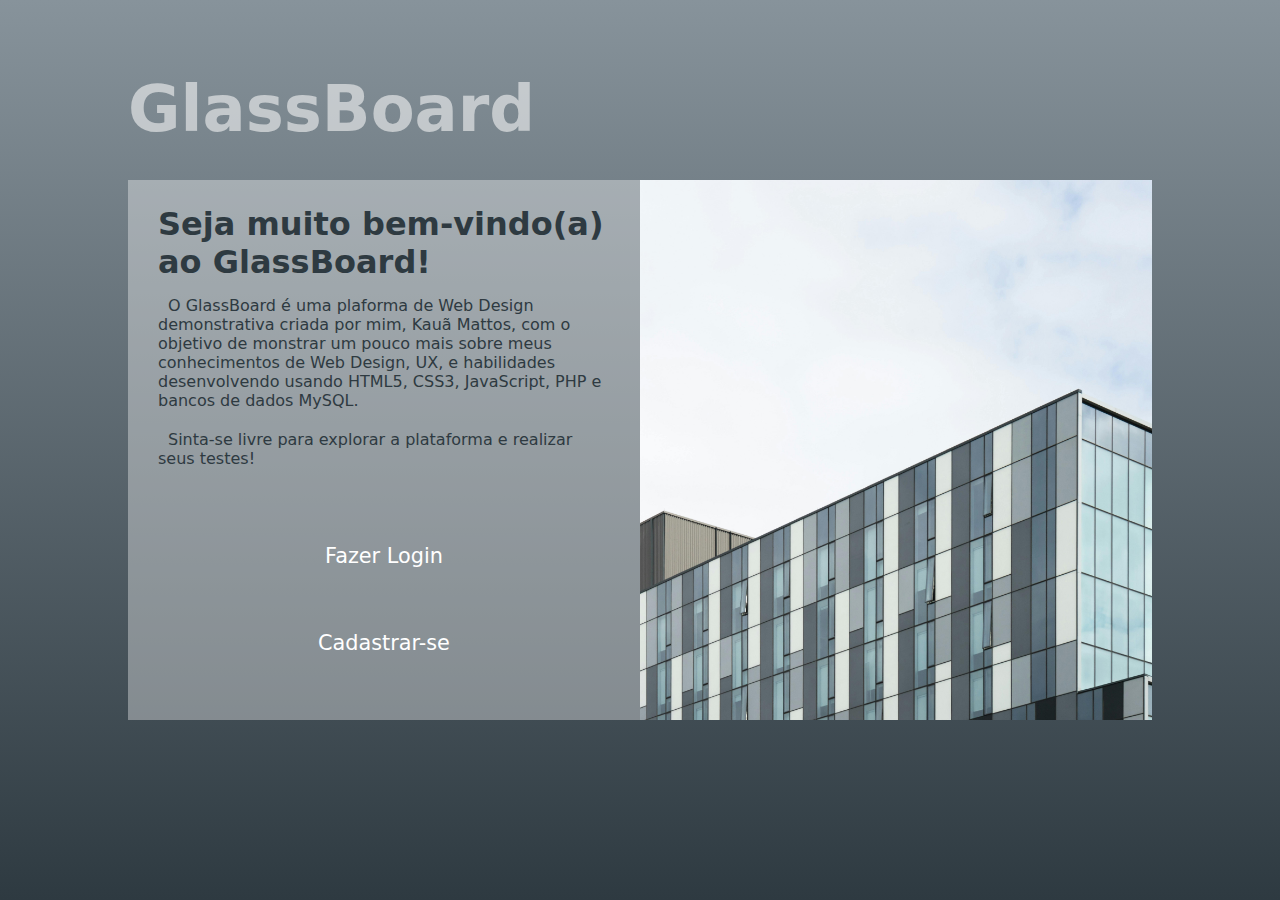
==== Codigos/index.html @ 39b8edcf "mt coisa" ====
<!DOCTYPE html>
<html lang="pt-BR">
<head>
    <meta charset="UTF-8">
    <meta name="viewport" content="width=device-width, initial-scale=1.0">
    <title>Bem vindo(a) ao GlassBoard</title>
    <link href="https://fonts.googleapis.com/css2?family=Material+Symbols+Outlined" rel="stylesheet" />
    <link rel="stylesheet" href="estilos/indexhtml/style.css">
    <link rel="stylesheet" href="estilos/indexhtml/mqstyle.css">
    
</head>
<body>
    <main>
        <h1 id="logo">GlassBoard</h1>
        <section id="principal">
            <div id="imagem">

            </div>
            <div id="menu">
                <h1 id="mensagemini">Seja muito bem-vindo(a) ao GlassBoard!</h1>
                <p>
                    O GlassBoard é uma plaforma de Web Design demonstrativa criada por mim, Kauã Mattos,
                    com o objetivo de monstrar um pouco mais sobre meus conhecimentos de Web Design, UX, e habilidades 
                    desenvolvendo usando HTML5, CSS3, JavaScript, PHP e bancos de dados MySQL. 
                </p>
                <p id="sintase">Sinta-se livre para explorar a plataforma e realizar seus testes!</p>
                <div class="botao-container">
                    <form method="get" action="login.php">
                        <input type="submit" value="Fazer Login" class="lp" id="lplogin">
                    </form>
                    <form method="get" action="cadastro.php">
                        <input type="submit" value="Cadastrar-se" class="lp" id="lpcadastre">
                    </form>
                </div>
            </div>
        </section>
    </main>
    
</body>
</html>
---- Codigos/estilos/indexhtml/style.css ----
@charset "UTF-8";

:root {
    --preto: #000000;
    --branco: #ffffff;
    --cinzaclaro1: #87939b;
    --cinzaescuro1: #2e3a41;
    --cinzatransparente1: rgba(255, 255, 255,F 0.356);
    --marrom1: rgb(92, 64, 64);
    --transparente1: #4caf4f00;
    --cinzalogo: rgba(248, 248, 248, 0.582);
}
  

* {
    font-family: system-ui, -apple-system, BlinkMacSystemFont, 'Segoe UI', Roboto, Oxygen, Ubuntu, Cantarell, 'Open Sans', 'Helvetica Neue', sans-serif;
    padding: 0px;
    margin: 0px;
    box-sizing: border-box;

}

body, html {
    height: 100vh;
    width: 100vw;
    background-image: linear-gradient(to top, var(--cinzaescuro1), var(--cinzaclaro1));
}

h1#logo {
    display: block;
    text-align: center;
    font-size: 3em;
    color: var(--cinzalogo);
    position: absolute;
    top: 3%;
    left: 10%;
}

section#principal {
    position: absolute;
    top: 50%;
    left: 50%;
    overflow: auto;
    background-color: var(--cinzatransparente1);
    width: 80vw;
    height: 78vh;
    overflow: hidden;
    transform: translate(-50%, -50%);
    transition: width 0.2s, height 0.2s;
    transition-timing-function: ease;
}

section#principal > div#imagem {
    display: block;
    background: url(imagens/pexels-scott-webb-532568.jpg) no-repeat;
    background-size: cover;
    background-position: right bottom;
    height: 180px;
}

div#menu {
    padding: 10px;
}

div#menu > h1 {
    padding: 5px;
}

div#menu > h1#mensagemini {
    padding: 10px;
    color: var(--cinzaescuro1);
    text-align: left;
}

div#menu > p {
    padding: 10px;
    font-size: 0.9em;
    text-indent: 10px;
    color: var(--cinzaescuro1);
    font-weight: normal;
} 

div#menu > p#sintase {
    text-indent: 10px;
}

div.botao-container {
    padding-top: 3vh;
}

input[type="submit"].lp {
    width: 100%;
    height: 8vh;
    background-color: var(--transparente1); 
    color: var(--branco); 
    border: 1px black;
    cursor: pointer;
    font-size: 1.3em;
}

input[type="submit"].lp:hover {
    background-color: var(--cinzaescuro1);
}
---- Codigos/estilos/indexhtml/mqstyle.css ----
:root {
    --preto: #000000;
    --branco: #ffffff;
    --cinzaclaro1: #87939b;
    --cinzaescuro1: #2e3a41;
    --cinzatransparente1: rgba(255, 255, 255, 0.356);
    --marrom1: rgb(77, 75, 75);
    --transparente1: #4caf4f00;
    --cinzalogo: rgba(248, 248, 248, 0.582);
  }

  @media screen and (min-width: 800px) and (min-height: 400px) {
    h1#logo {
        font-size: 4em;
        top: 8%;
        left: 10%;
    }

    section#principal {
        height: 60vh;
        position: absolute;
        top: 50%;
        left: 50%;
    }

    section#principal > div#imagem {
        float: right;
        width: 50%;
        height: 100%;
        
    }
    div#menu {
        float: left;
        width: 50%;
        padding: 20px;
    }

    div#menu > h1#mensagemini {
        padding: 5px;
        padding-left: 10px;
        color: var(--cinzaescuro1);
        text-align: left;
    }

    div#menu > p {
        padding-top: 10px;
        font-size: 1em;
    } 
    
    input[type="submit"].lp {
        margin-top: 15px;
        font-size: 1.3em;
    }
    
    input[type="submit"].lp:hover {
        background-color: var(--cinzaescuro1);
    }
}

  @media screen and (min-width: 1000px) and (min-height: 600px) {

    h1#logo {
        font-size: 4em;
        top: 8%;
        left: 10%;
    }

    section#principal {
        height: 60vh;
        position: absolute;
        top: 50%;
        left: 50%;
    }

    section#principal > div#imagem {
        float: right;
        width: 50%;
        height: 100%;
        
    }

    div#menu {
        float: left;
        width: 50%;
        padding: 20px;
    }

    div#menu > h1#mensagemini {
        padding: 5px;
        padding-left: 10px;
        color: var(--cinzaescuro1);
        text-align: left;
    }

    div#menu > p {
        padding-top: 10px;
        font-size: 1em;
    } 
    
    input[type="submit"].lp {
        margin-top: 15px;
        font-size: 1.3em;
    }
    
    input[type="submit"].lp:hover {
        background-color: var(--cinzaescuro1);
    }
}

  @media screen and (min-width: 1400px) and (min-height: 750px) {

    h1#logo {
        font-size: 4em;
        top: 8%;
        left: 10%;
    }

    section#principal {
        height: 60vh;
        position: absolute;
        top: 50%;
        left: 50%;
    }

    section#principal > div#imagem {
        float: right;
        width: 50%;
        height: 100%;
        
    }

    div#menu {
        float: left;
        width: 50%;
        padding: 20px;
    }

    div#menu > h1#mensagemini {
        padding: 5px;
        padding-left: 10px;
        color: var(--cinzaescuro1);
        text-align: left;
    }

    div#menu > p {
        padding-top: 10px;
        font-size: 1em;
    } 
    
    input[type="submit"].lp {
        margin-top: 15px;
        font-size: 1.3em;
    }
    
    input[type="submit"].lp:hover {
        background-color: var(--cinzaescuro1);
    }

    div.botao-container {
        padding-top: 3vh;
    }
}

@media screen and (min-width: 1600px) and (min-height: 900px) {
    h1#logo {
        font-size: 4em;
        top: 15%;
        left: 10%;
    }

    section#principal {
        height: 50vh;
        position: absolute;
        top: 50%;
        left: 50%;
    }

    section#principal > div#imagem {
        float: right;
        width: 50%;
        height: 100%;
        
    }
    div#menu {
        float: left;
        width: 50%;
        padding: 20px;
    }

    div#menu > h1#mensagemini {
        padding: 5px;
    }

    div#menu > p {
        padding-top: 10px;
        font-size: 1.1em;
        text-indent: 10px;
    } 
    
    input[type="submit"].lp {
        margin-top: 20px;
        font-size: 1.5em;
    }
    
    input[type="submit"].lp:hover {
        background-color: var(--cinzaescuro1);
    }

    

}

@media screen and (min-width: 1900px) and (min-height: 900px) {
    h1#logo {
        font-size: 4em;
        top: 15%;
        left: 10%;
    }

    section#principal {
        height: 50vh;
        position: absolute;
        top: 50%;
        left: 50%;
    }

    section#principal > div#imagem {
        float: right;
        width: 50%;
        height: 100%;
    }

    div#menu {
        float: left;
        width: 50%;
        padding: 20px;
    }

    div#menu > h1#mensagemini {
        padding: 5px;
    }

    div#menu > p {
        padding-top: 10px;
        font-size: 1.1em;
    } 
    

    input[type="submit"].lp {
        margin-top: 20px;
        font-size: 1.5em;
    }
    
    input[type="submit"].lp:hover {
        background-color: var(--cinzaescuro1);
    }

    div.botao-container {
        padding-top: 1vh;
    }
    

    

   
}
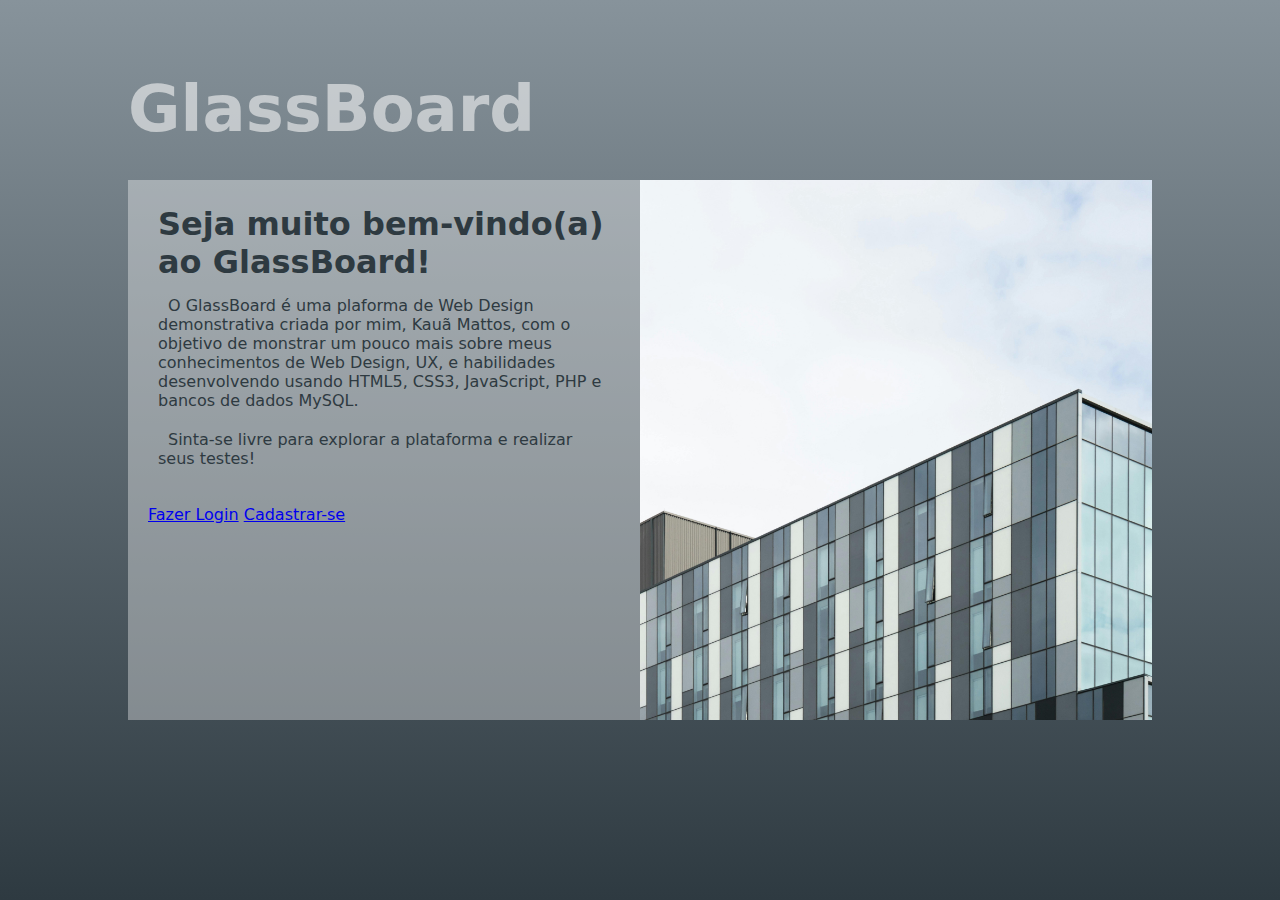
==== commit 7e53b528: "css" ====
--- a/Codigos/index.html
+++ b/Codigos/index.html
@@ -25,12 +25,8 @@
                 </p>
                 <p id="sintase">Sinta-se livre para explorar a plataforma e realizar seus testes!</p>
                 <div class="botao-container">
-                    <form method="get" action="login.php">
-                        <input type="submit" value="Fazer Login" class="lp" id="lplogin">
-                    </form>
-                    <form method="get" action="cadastro.php">
-                        <input type="submit" value="Cadastrar-se" class="lp" id="lpcadastre">
-                    </form>
+                    <a href="login.php" class="lp" id="lplogin">Fazer Login</a>
+                    <a href="cadastro.php" class="lp" id="lpcadastre">Cadastrar-se</a>
                 </div>
             </div>
         </section>
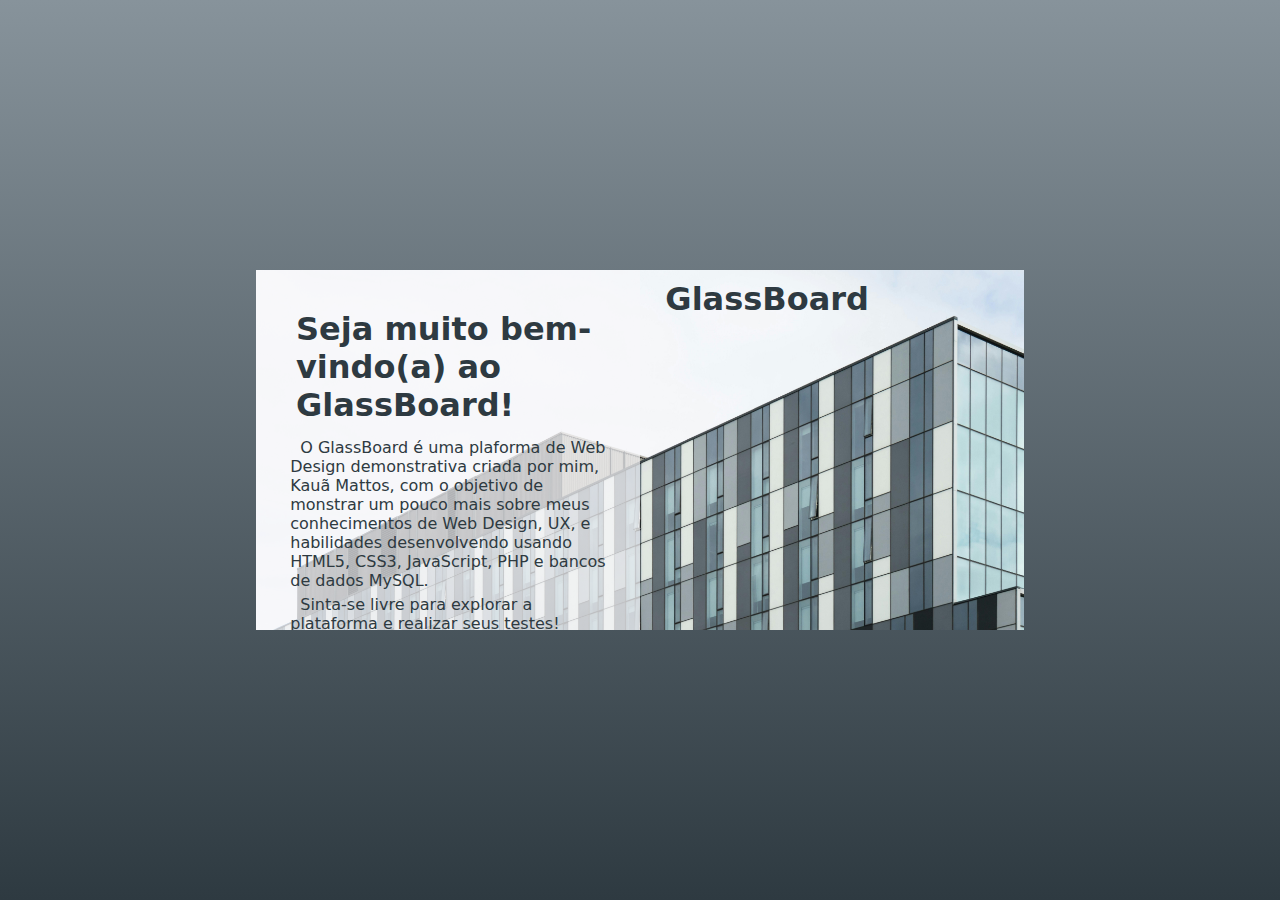
==== commit c0dbdc03: "css" ====
--- a/Codigos/index.html
+++ b/Codigos/index.html
@@ -5,28 +5,26 @@
     <meta name="viewport" content="width=device-width, initial-scale=1.0">
     <title>Bem vindo(a) ao GlassBoard</title>
     <link href="https://fonts.googleapis.com/css2?family=Material+Symbols+Outlined" rel="stylesheet" />
-    <link rel="stylesheet" href="estilos/indexhtml/style.css">
-    <link rel="stylesheet" href="estilos/indexhtml/mqstyle.css">
+    <link rel="stylesheet" href="estilos/indexhtml/style2.css">
     
 </head>
 <body>
     <main>
-        <h1 id="logo">GlassBoard</h1>
         <section id="principal">
             <div id="imagem">
-
+                <h1 id="logo">GlassBoard</h1>
             </div>
-            <div id="menu">
+            <div id="formulario-menu">
                 <h1 id="mensagemini">Seja muito bem-vindo(a) ao GlassBoard!</h1>
-                <p>
+                <p id="lpmsg">
                     O GlassBoard é uma plaforma de Web Design demonstrativa criada por mim, Kauã Mattos,
                     com o objetivo de monstrar um pouco mais sobre meus conhecimentos de Web Design, UX, e habilidades 
                     desenvolvendo usando HTML5, CSS3, JavaScript, PHP e bancos de dados MySQL. 
-                </p>
+                </p id="lpmsg">
                 <p id="sintase">Sinta-se livre para explorar a plataforma e realizar seus testes!</p>
-                <div class="botao-container">
-                    <a href="login.php" class="lp" id="lplogin">Fazer Login</a>
-                    <a href="cadastro.php" class="lp" id="lpcadastre">Cadastrar-se</a>
+                <div class="botao-container" id="lp1">
+                    <a href="login.php" class="lpb1" id="lpblogin">Login</a>
+                    <a href="cadastro.php" class="lpb2" id="lpbcadastro">Cadastre-se</a>
                 </div>
             </div>
         </section>
--- a/Codigos/estilos/indexhtml/style2.css
+++ b/Codigos/estilos/indexhtml/style2.css
@@ -0,0 +1,176 @@
+@charset "UTF-8";
+
+:root {
+    --preto: #000000;
+    --branco: #ffffff;
+    --cinzaclaro1: #87939b;
+    --cinzaescuro1: #2e3a41;
+    --cinzatransparente1: rgba(255, 255, 255, 0.356);
+    --cinzatransparente2: #f6f7f9b7;
+    --marrom1: rgb(92, 64, 64);
+    --transparente1: #4caf4f00;
+    --cinzalogo: rgba(248, 248, 248, 0.582);
+}
+
+* {
+    font-family: system-ui, -apple-system, BlinkMacSystemFont, 'Segoe UI', Roboto, Oxygen, Ubuntu, Cantarell, 'Open Sans', 'Helvetica Neue', sans-serif;
+    padding: 0;
+    margin: 0;
+    box-sizing: border-box;
+}
+
+body, html {
+    height: 100%;
+    width: 100%;
+    background-image: linear-gradient(to top, var(--cinzaescuro1), var(--cinzaclaro1));
+}
+
+section#principal {
+    position: absolute;
+    top: 50%;
+    left: 50%;
+    background-color: var(--cinzatransparente1);
+    width: 60vw;
+    height: 40vh;
+    overflow: hidden;
+    transform: translate(-50%, -50%);
+    transition: width 0.2s, height 0.2s;
+    transition-timing-function: ease;
+}
+
+section#principal > div#imagem {
+    position: absolute;
+    top: 0;
+    left: 0;
+    width: 100%;
+    height: 100%;
+    background: url(imagens/pexels-scott-webb-532568.jpg) no-repeat;
+    background-size: cover;
+    background-position: right bottom;
+}
+
+h1#logo {
+    position: absolute;
+    text-align: center;
+    left: 52%;
+    font-size: 2em;
+    color: var(--cinzaescuro1);
+}
+
+section#principal > div#formulario-menu {
+    position: absolute;
+    width: 50%;
+    height: 100%;
+    background-color: var(--cinzatransparente2);
+    z-index: 1;
+    padding: 30px;
+}
+
+div > h1 {
+    color: var(--cinzaescuro1);
+    padding: 10px;
+}
+
+div > p {
+    color: var(--cinzaescuro1);
+    padding: 1px;
+    text-indent: 10px;
+    margin: 1%;
+}
+
+
+
+form.lpformulario {
+    position: absolute;
+    width: 80%;
+    left: 50%;
+    top: 50%;
+    transform: translate(-50%, -50%);
+    margin: auto;
+}
+
+div.campo > input {
+    margin-top: 10px;
+    font-size: 1em;
+    width: calc(100% - 50px);
+    height: 100%;
+    position: relative;
+    top: -8px;
+    right: -14px;
+    padding: 4px;
+}
+
+div.botao-container {
+    text-align: center;
+}
+
+#lpbentrar, #lpbcad {
+    width: 30%;
+}
+
+#lp1 {
+    margin-top: 10%;
+}
+
+.lpb1 {
+    text-align: center;
+    display: inline-block;
+    margin-left: 2vw;
+    margin-right: 2vw;
+    margin: auto;
+    margin-left: 10px;
+    margin-right: 10px;
+    margin-top: 1vh;
+    width: 30%;
+    padding: 1vh;
+    text-decoration: none;
+    background-color: var(--transparente1); 
+    color: var(--cinzaescuro1); 
+    border: 1px solid var(--cinzaescuro1);
+    font-weight: 450;
+    cursor: pointer;
+    font-size: 1.0em;
+}
+
+.lpb1:hover {
+    color: var(--branco);
+    background-color: var(--cinzaescuro1);
+}
+
+.lpb2 {
+    text-align: center;
+    display: inline-block;
+    margin-left: 2vw;
+    margin-right: 2vw;
+    margin: auto;
+    margin-left: 10px;
+    margin-right: 10px;
+    margin-top: 1vh;
+    width: 30%;
+    padding: 1vh;
+    text-decoration: none;
+    background-color: var(--cinzaescuro1); 
+    color: var(--branco); 
+    border: 1px solid var(--cinzaescuro1);
+    font-weight: 450;
+    cursor: pointer;
+    font-size: 1.0em;
+}
+
+.lpb2:hover {
+    color: var(--cinzaescuro1);
+    background-color: var(--transparente1);
+}
+
+
+
+
+#lpbesqueci {
+    display: none;
+}
+
+label {
+    display: none;
+}
+
+
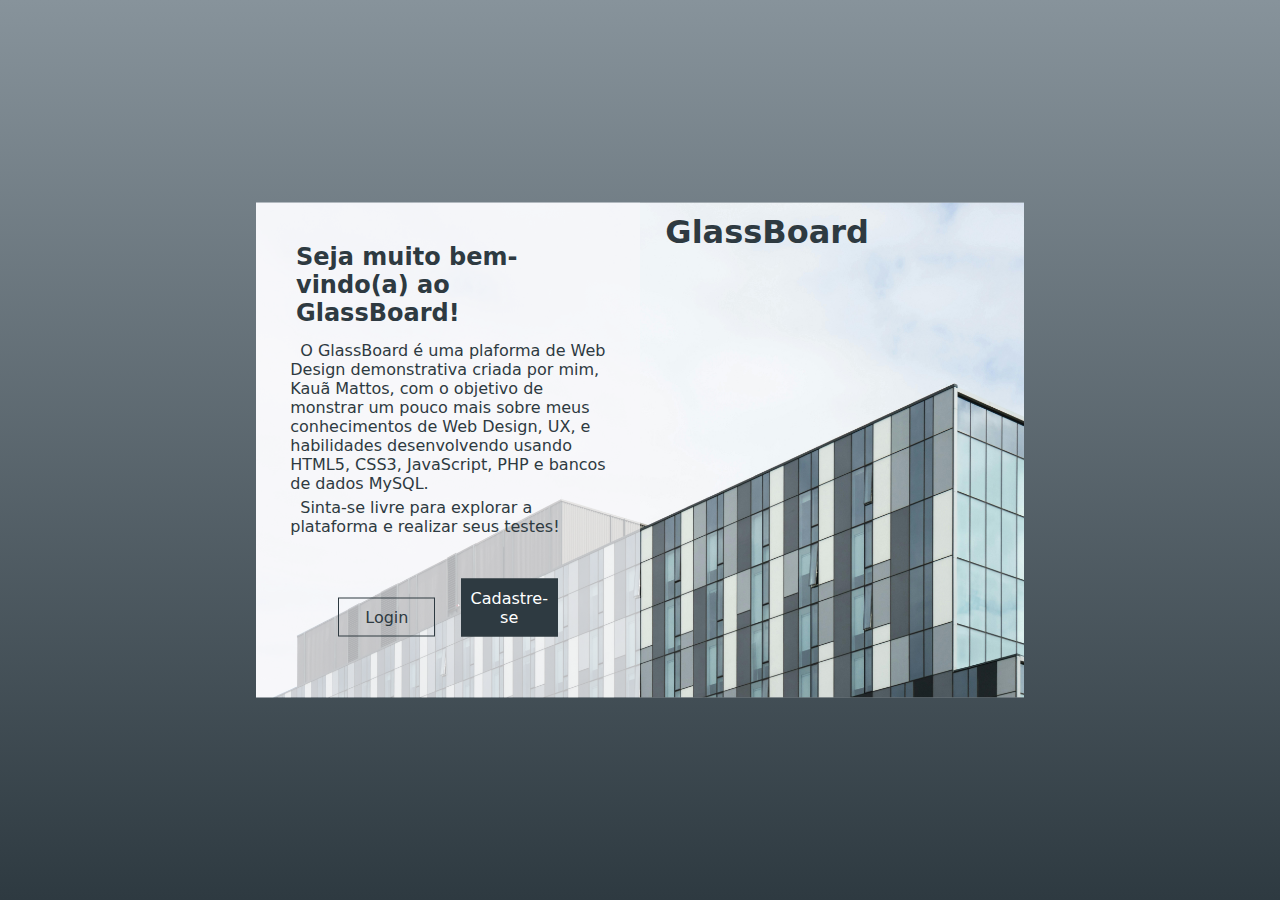
==== commit fa26f987: "css" ====
--- a/Codigos/index.html
+++ b/Codigos/index.html
@@ -5,7 +5,8 @@
     <meta name="viewport" content="width=device-width, initial-scale=1.0">
     <title>Bem vindo(a) ao GlassBoard</title>
     <link href="https://fonts.googleapis.com/css2?family=Material+Symbols+Outlined" rel="stylesheet" />
-    <link rel="stylesheet" href="estilos/indexhtml/style2.css">
+    <link rel="stylesheet" href="estilos/indexhtml/style.css">
+    <link rel="stylesheet" href="estilos/indexhtml/mqstyle2.css">
     
 </head>
 <body>
@@ -20,7 +21,7 @@
                     O GlassBoard é uma plaforma de Web Design demonstrativa criada por mim, Kauã Mattos,
                     com o objetivo de monstrar um pouco mais sobre meus conhecimentos de Web Design, UX, e habilidades 
                     desenvolvendo usando HTML5, CSS3, JavaScript, PHP e bancos de dados MySQL. 
-                </p id="lpmsg">
+                </p>
                 <p id="sintase">Sinta-se livre para explorar a plataforma e realizar seus testes!</p>
                 <div class="botao-container" id="lp1">
                     <a href="login.php" class="lpb1" id="lpblogin">Login</a>
--- a/Codigos/estilos/indexhtml/style.css
+++ b/Codigos/estilos/indexhtml/style.css
@@ -0,0 +1,178 @@
+@charset "UTF-8";
+
+:root {
+    --preto: #000000;
+    --branco: #ffffff;
+    --cinzaclaro1: #87939b;
+    --cinzaescuro1: #2e3a41;
+    --cinzatransparente1: rgba(255, 255, 255, 0.356);
+    --cinzatransparente2: #f6f7f9b7;
+    --marrom1: rgb(92, 64, 64);
+    --transparente1: #4caf4f00;
+    --cinzalogo: rgba(248, 248, 248, 0.582);
+}
+
+* {
+    font-family: system-ui, -apple-system, BlinkMacSystemFont, 'Segoe UI', Roboto, Oxygen, Ubuntu, Cantarell, 'Open Sans', 'Helvetica Neue', sans-serif;
+    padding: 0;
+    margin: 0;
+    box-sizing: border-box;
+}
+
+body, html {
+    height: 100%;
+    width: 100%;
+    background-image: linear-gradient(to top, var(--cinzaescuro1), var(--cinzaclaro1));
+}
+
+section#principal {
+    position: absolute;
+    top: 50%;
+    left: 50%;
+    background-color: var(--cinzatransparente1);
+    width: 100vw;
+    height: 100vh;
+    overflow: hidden;
+    transform: translate(-50%, -50%);
+    transition: width 0.2s, height 0.2s;
+    transition-timing-function: ease;
+}
+
+section#principal > div#imagem {
+    position: absolute;
+    top: 0%;
+    left: 0;
+    width: 100%;
+    height: 100%;
+    background: url(imagens/pexels-scott-webb-532568.jpg) no-repeat;
+    background-size: cover;
+    background-position: right bottom;
+}
+
+h1#logo {
+    position: absolute;
+    text-align: center;
+    left: 2%;
+    font-size: 2em;
+    color: var(--cinzaescuro1);
+}
+
+section#principal > div#formulario-menu {
+    position: absolute;
+    top: 30%;
+    width: 100%;
+    height: 70%;
+    background-color: var(--cinzatransparente2);
+    z-index: 1;
+    padding: 30px;
+}
+
+div > h1 {
+    color: var(--cinzaescuro1);
+    padding: 10px;
+    font-size: 2em;
+}
+
+div > p {
+    color: var(--cinzaescuro1);
+    padding: 1px;
+    text-indent: 10px;
+    margin: 1%;
+}
+
+
+
+form.lpformulario {
+    position: absolute;
+    width: 80%;
+    left: 50%;
+    top: 50%;
+    transform: translate(-50%, -50%);
+    margin: auto;
+}
+
+div.campo > input {
+    margin-top: 10px;
+    font-size: 1em;
+    width: calc(100% - 50px);
+    height: 100%;
+    position: relative;
+    top: -8px;
+    right: -14px;
+    padding: 4px;
+}
+
+div.botao-container {
+    text-align: center;
+}
+
+#lpbentrar, #lpbcad {
+    width: 30%;
+}
+
+#lp1 {
+    margin-top: 10%;
+}
+
+.lpb1 {
+    text-align: center;
+    display: inline-block;
+    margin-left: 2vw;
+    margin-right: 2vw;
+    margin: auto;
+    margin-left: 10px;
+    margin-right: 10px;
+    margin-top: 1vh;
+    width: 30%;
+    padding: 1vh;
+    text-decoration: none;
+    background-color: var(--transparente1); 
+    color: var(--cinzaescuro1); 
+    border: 1px solid var(--cinzaescuro1);
+    font-weight: 450;
+    cursor: pointer;
+    font-size: 1.0em;
+}
+
+.lpb1:hover {
+    color: var(--branco);
+    background-color: var(--cinzaescuro1);
+}
+
+.lpb2 {
+    text-align: center;
+    display: inline-block;
+    margin-left: 2vw;
+    margin-right: 2vw;
+    margin: auto;
+    margin-left: 10px;
+    margin-right: 10px;
+    margin-top: 1vh;
+    width: 30%;
+    padding: 1vh;
+    text-decoration: none;
+    background-color: var(--cinzaescuro1); 
+    color: var(--branco); 
+    border: 1px solid var(--cinzaescuro1);
+    font-weight: 450;
+    cursor: pointer;
+    font-size: 1.0em;
+}
+
+.lpb2:hover {
+    color: var(--cinzaescuro1);
+    background-color: var(--transparente1);
+}
+
+
+
+
+#lpbesqueci {
+    display: none;
+}
+
+label {
+    display: none;
+}
+
+
--- a/Codigos/estilos/indexhtml/mqstyle2.css
+++ b/Codigos/estilos/indexhtml/mqstyle2.css
@@ -0,0 +1,306 @@
+@charset "UTF-8";
+:root {
+    --preto: #000000;
+    --branco: #ffffff;
+    --cinzaclaro1: #87939b;
+    --cinzaescuro1: #2e3a41;
+    --cinzatransparente1: rgba(255, 255, 255, 0.356);
+    --cinzatransparente2: #f6f7f9b7;
+    --marrom1: rgb(92, 64, 64);
+    --transparente1: #4caf4f00;
+    --cinzalogo: rgba(248, 248, 248, 0.582);
+}
+
+@media screen and (min-width: 1200px) and (min-height: 650px) {
+
+    section#principal {
+        position: absolute;
+        top: 50%;
+        left: 50%;
+        background-color: var(--cinzatransparente1);
+        width: 60vw;
+        height: 55vh;
+        overflow: hidden;
+        transform: translate(-50%, -50%);
+        transition: width 0.2s, height 0.2s;
+        transition-timing-function: ease;
+    }
+
+    section#principal > div#imagem {
+        position: absolute;
+        top: 0;
+        left: 0;
+        width: 100%;
+        height: 100%;
+        background: url(imagens/pexels-scott-webb-532568.jpg) no-repeat;
+        background-size: cover;
+        background-position: right bottom;
+    }
+
+    h1#logo {
+        position: absolute;
+        text-align: center;
+        left: 52%;
+        font-size: 2em;
+        color: var(--cinzaescuro1);
+    }
+
+    section#principal > div#formulario-menu {
+        position: absolute;
+        top: 0%;
+        width: 50%;
+        height: 100%;
+        background-color: var(--cinzatransparente2);
+        z-index: 1;
+        padding: 30px;
+    }
+
+    div > h1 {
+        color: var(--cinzaescuro1);
+        padding: 10px;
+        font-size: 1.5em;
+    }
+
+    div > p {
+        color: var(--cinzaescuro1);
+        padding: 1px;
+        text-indent: 10px;
+        margin: 1%;
+    }
+
+
+
+    form.lpformulario {
+        position: absolute;
+        width: 80%;
+        left: 50%;
+        top: 50%;
+        transform: translate(-50%, -50%);
+        margin: auto;
+    }
+
+    div.campo > input {
+        margin-top: 10px;
+        font-size: 1em;
+        width: calc(100% - 50px);
+        height: 100%;
+        position: relative;
+        top: -8px;
+        right: -14px;
+        padding: 4px;
+    }
+
+    div.botao-container {
+        text-align: center;
+    }
+
+    #lpbentrar, #lpbcad {
+        width: 30%;
+    }
+
+    #lp1 {
+        margin-top: 10%;
+    }
+
+    .lpb1 {
+        text-align: center;
+        display: inline-block;
+        margin-left: 2vw;
+        margin-right: 2vw;
+        margin: auto;
+        margin-left: 10px;
+        margin-right: 10px;
+        margin-top: 1vh;
+        width: 30%;
+        padding: 1vh;
+        text-decoration: none;
+        background-color: var(--transparente1); 
+        color: var(--cinzaescuro1); 
+        border: 1px solid var(--cinzaescuro1);
+        font-weight: 450;
+        cursor: pointer;
+        font-size: 1.0em;
+    }
+
+    .lpb1:hover {
+        color: var(--branco);
+        background-color: var(--cinzaescuro1);
+    }
+
+    .lpb2 {
+        text-align: center;
+        display: inline-block;
+        margin-left: 2vw;
+        margin-right: 2vw;
+        margin: auto;
+        margin-left: 10px;
+        margin-right: 10px;
+        margin-top: 1vh;
+        width: 30%;
+        padding: 1vh;
+        text-decoration: none;
+        background-color: var(--cinzaescuro1); 
+        color: var(--branco); 
+        border: 1px solid var(--cinzaescuro1);
+        font-weight: 450;
+        cursor: pointer;
+        font-size: 1.0em;
+    }
+
+    .lpb2:hover {
+        color: var(--cinzaescuro1);
+        background-color: var(--transparente1);
+    }
+    
+    #lpbesqueci {
+        display: none;
+    }
+
+}
+
+@media screen and (min-width: 1800px) and (min-height: 800px) {
+
+    section#principal {
+        position: absolute;
+        top: 50%;
+        left: 50%;
+        background-color: var(--cinzatransparente1);
+        width: 60vw;
+        height: 40vh;
+        overflow: hidden;
+        transform: translate(-50%, -50%);
+        transition: width 0.2s, height 0.2s;
+        transition-timing-function: ease;
+    }
+
+    section#principal > div#imagem {
+        position: absolute;
+        top: 0;
+        left: 0;
+        width: 100%;
+        height: 100%;
+        background: url(imagens/pexels-scott-webb-532568.jpg) no-repeat;
+        background-size: cover;
+        background-position: right bottom;
+    }
+
+    h1#logo {
+        position: absolute;
+        text-align: center;
+        left: 52%;
+        font-size: 2em;
+        color: var(--cinzaescuro1);
+    }
+
+    section#principal > div#formulario-menu {
+        position: absolute;
+        top: 0%;
+        width: 50%;
+        height: 100%;
+        background-color: var(--cinzatransparente2);
+        z-index: 1;
+        padding: 30px;
+    }
+
+    div > h1 {
+        color: var(--cinzaescuro1);
+        padding: 10px;
+        font-size: 1.5em;
+    }
+
+    div > p {
+        color: var(--cinzaescuro1);
+        padding: 1px;
+        text-indent: 10px;
+        margin: 1%;
+    }
+
+
+
+    form.lpformulario {
+        position: absolute;
+        width: 80%;
+        left: 50%;
+        top: 50%;
+        transform: translate(-50%, -50%);
+        margin: auto;
+    }
+
+    div.campo > input {
+        margin-top: 10px;
+        font-size: 1em;
+        width: calc(100% - 50px);
+        height: 100%;
+        position: relative;
+        top: -8px;
+        right: -14px;
+        padding: 4px;
+    }
+
+    div.botao-container {
+        text-align: center;
+    }
+
+    #lpbentrar, #lpbcad {
+        width: 30%;
+    }
+
+    #lp1 {
+        margin-top: 10%;
+    }
+
+    .lpb1 {
+        text-align: center;
+        display: inline-block;
+        margin-left: 2vw;
+        margin-right: 2vw;
+        margin: auto;
+        margin-left: 10px;
+        margin-right: 10px;
+        margin-top: 1vh;
+        width: 30%;
+        padding: 1vh;
+        text-decoration: none;
+        background-color: var(--transparente1); 
+        color: var(--cinzaescuro1); 
+        border: 1px solid var(--cinzaescuro1);
+        font-weight: 450;
+        cursor: pointer;
+        font-size: 1.0em;
+    }
+
+    .lpb1:hover {
+        color: var(--branco);
+        background-color: var(--cinzaescuro1);
+    }
+
+    .lpb2 {
+        text-align: center;
+        display: inline-block;
+        margin-left: 2vw;
+        margin-right: 2vw;
+        margin: auto;
+        margin-left: 10px;
+        margin-right: 10px;
+        margin-top: 1vh;
+        width: 30%;
+        padding: 1vh;
+        text-decoration: none;
+        background-color: var(--cinzaescuro1); 
+        color: var(--branco); 
+        border: 1px solid var(--cinzaescuro1);
+        font-weight: 450;
+        cursor: pointer;
+        font-size: 1.0em;
+    }
+
+    .lpb2:hover {
+        color: var(--cinzaescuro1);
+        background-color: var(--transparente1);
+    }
+
+    #lpbesqueci {
+        display: none;
+    }
+
+}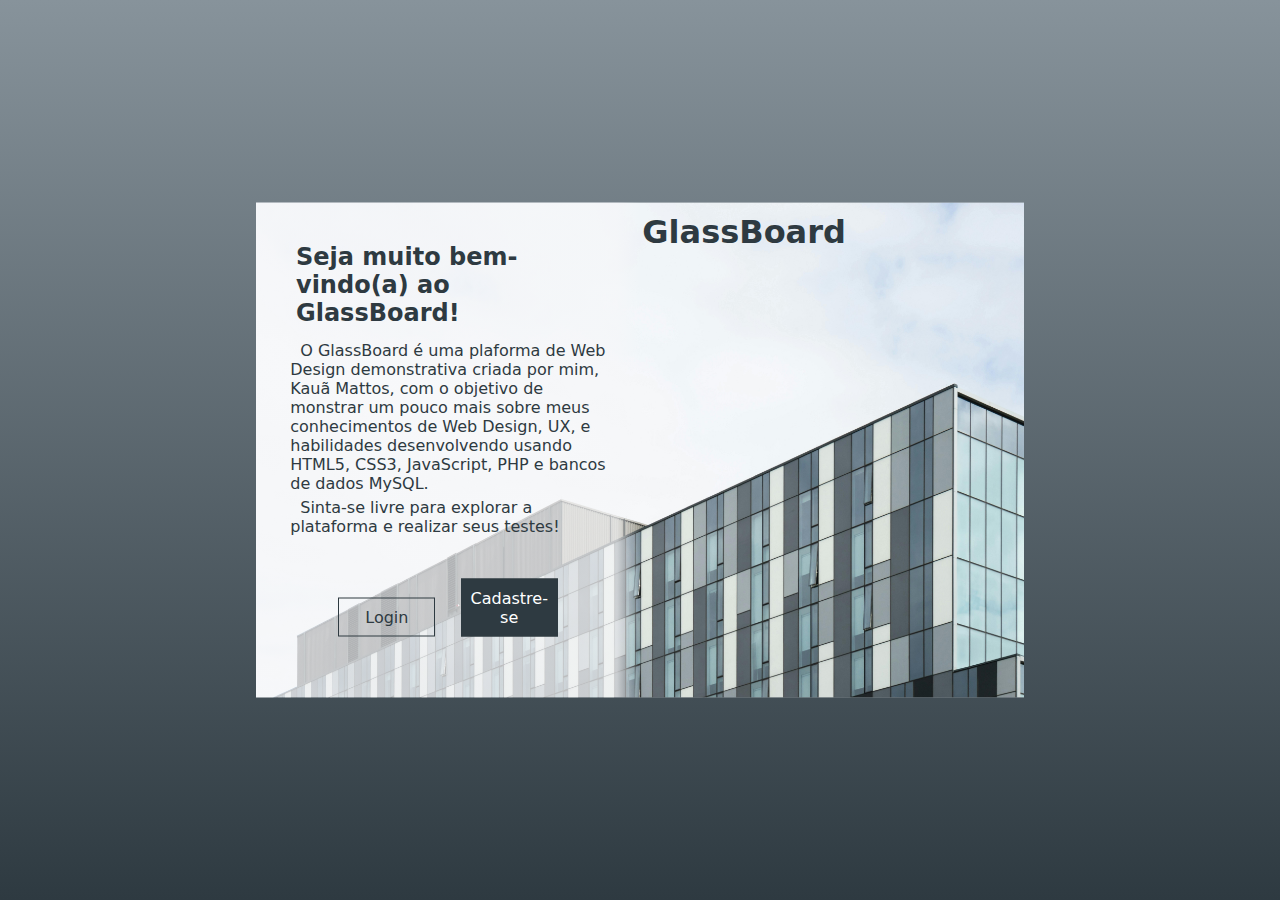
==== commit 909cbbe9: "seila" ====
--- a/Codigos/index.html
+++ b/Codigos/index.html
@@ -6,7 +6,7 @@
     <title>Bem vindo(a) ao GlassBoard</title>
     <link href="https://fonts.googleapis.com/css2?family=Material+Symbols+Outlined" rel="stylesheet" />
     <link rel="stylesheet" href="estilos/indexhtml/style.css">
-    <link rel="stylesheet" href="estilos/indexhtml/mqstyle2.css">
+    <link rel="stylesheet" href="estilos/indexhtml/mqstyle.css">
     
 </head>
 <body>
--- a/Codigos/estilos/indexhtml/style.css
+++ b/Codigos/estilos/indexhtml/style.css
@@ -24,6 +24,7 @@
     width: 100%;
     background-image: linear-gradient(to top, var(--cinzaescuro1), var(--cinzaclaro1));
 }
+
 
 section#principal {
     position: absolute;
@@ -53,16 +54,22 @@
     position: absolute;
     text-align: center;
     left: 2%;
+    top: 5%;
     font-size: 2em;
     color: var(--cinzaescuro1);
 }
+
+h1#mensagemini {
+    font-size: 1.5em;
+}
+
 
 section#principal > div#formulario-menu {
     position: absolute;
     top: 30%;
     width: 100%;
     height: 70%;
-    background-color: var(--cinzatransparente2);
+    background: linear-gradient(to top, var(--cinzatransparente2) 90%, rgba(135, 147, 155, 0) 100%);
     z-index: 1;
     padding: 30px;
 }
--- a/Codigos/estilos/indexhtml/mqstyle.css
+++ b/Codigos/estilos/indexhtml/mqstyle.css
@@ -0,0 +1,314 @@
+@charset "UTF-8";
+:root {
+    --preto: #000000;
+    --branco: #ffffff;
+    --cinzaclaro1: #87939b;
+    --cinzaescuro1: #2e3a41;
+    --cinzatransparente1: rgba(255, 255, 255, 0.356);
+    --cinzatransparente2: #f6f7f9b7;
+    --marrom1: rgb(92, 64, 64);
+    --transparente1: #4caf4f00;
+    --cinzalogo: rgba(248, 248, 248, 0.582);
+}
+
+@media screen and (min-width: 1200px) and (min-height: 650px) {
+    
+
+    section#principal {
+        position: absolute;
+        top: 50%;
+        left: 50%;
+        background-color: var(--cinzatransparente1);
+        width: 60vw;
+        height: 55vh;
+        overflow: hidden;
+        transform: translate(-50%, -50%);
+        transition: width 0.2s, height 0.2s;
+        transition-timing-function: ease;
+    }
+    
+
+    section#principal > div#imagem {
+        position: absolute;
+        top: 0;
+        left: 0;
+        width: 100%;
+        height: 100%;
+        background: url(imagens/pexels-scott-webb-532568.jpg) no-repeat;
+        background-size: cover;
+        background-position: right bottom;
+    }
+
+    h1#logo {
+        position: absolute;
+        text-align: center;
+        left: 49%;
+        top: 0%;
+        font-size: 2em;
+        color: var(--cinzaescuro1);
+    }
+
+    section#principal > div#formulario-menu {
+        position: absolute;
+        top: 0%;
+        width: 50%;
+        height: 100%;
+        background: linear-gradient(to right, var(--cinzatransparente2) 94%, rgba(135, 147, 155, 0) 100%);
+        z-index: 1;
+        padding: 30px;
+    }
+
+    div > h1 {
+        color: var(--cinzaescuro1);
+        padding: 10px;
+        font-size: 1.5em;
+    }
+
+    div > p {
+        color: var(--cinzaescuro1);
+        padding: 1px;
+        text-indent: 10px;
+        margin: 1%;
+    }
+
+
+
+    form.lpformulario {
+        position: absolute;
+        width: 80%;
+        left: 50%;
+        top: 50%;
+        transform: translate(-50%, -50%);
+        margin: auto;
+    }
+
+    div.campo > input {
+        margin-top: 10px;
+        font-size: 1em;
+        width: calc(100% - 50px);
+        height: 100%;
+        position: relative;
+        top: -8px;
+        right: -14px;
+        padding: 4px;
+    }
+
+    div.botao-container {
+        text-align: center;
+    }
+
+    #lpbentrar, #lpbcad {
+        width: 30%;
+    }
+
+    #lp1 {
+        margin-top: 10%;
+    }
+
+    .lpb1 {
+        text-align: center;
+        display: inline-block;
+        margin-left: 2vw;
+        margin-right: 2vw;
+        margin: auto;
+        margin-left: 10px;
+        margin-right: 10px;
+        margin-top: 1vh;
+        width: 30%;
+        padding: 1vh;
+        text-decoration: none;
+        background-color: var(--transparente1); 
+        color: var(--cinzaescuro1); 
+        border: 1px solid var(--cinzaescuro1);
+        font-weight: 450;
+        cursor: pointer;
+        font-size: 1.0em;
+    }
+
+    .lpb1:hover {
+        color: var(--branco);
+        background-color: var(--cinzaescuro1);
+    }
+
+    .lpb2 {
+        text-align: center;
+        display: inline-block;
+        margin-left: 2vw;
+        margin-right: 2vw;
+        margin: auto;
+        margin-left: 10px;
+        margin-right: 10px;
+        margin-top: 1vh;
+        width: 30%;
+        padding: 1vh;
+        text-decoration: none;
+        background-color: var(--cinzaescuro1); 
+        color: var(--branco); 
+        border: 1px solid var(--cinzaescuro1);
+        font-weight: 450;
+        cursor: pointer;
+        font-size: 1.0em;
+    }
+
+    .lpb2:hover {
+        color: var(--cinzaescuro1);
+        background-color: var(--transparente1);
+    }
+    
+    #lpbesqueci {
+        display: none;
+    }
+
+}
+
+@media screen and (min-width: 1800px) and (min-height: 800px) {
+
+    main > div {
+        display: none;
+    }
+
+    section#principal {
+        position: absolute;
+        top: 50%;
+        left: 50%;
+        background-color: var(--cinzatransparente1);
+        width: 60vw;
+        height: 40vh;
+        overflow: hidden;
+        transform: translate(-50%, -50%);
+        transition: width 0.2s, height 0.2s;
+        transition-timing-function: ease;
+    }
+
+    section#principal > div#imagem {
+        position: absolute;
+        top: 0;
+        left: 0;
+        width: 100%;
+        height: 100%;
+        background: url(imagens/pexels-scott-webb-532568.jpg) no-repeat;
+        background-size: cover;
+        background-position: right bottom;
+    }
+
+    h1#logo {
+        position: absolute;
+        text-align: center;
+        left: 49%;
+        top: 0%;
+        font-size: 2em;
+        color: var(--cinzaescuro1);
+    }
+
+    section#principal > div#formulario-menu {
+        position: absolute;
+        top: 0%;
+        width: 50%;
+        height: 100%;
+        background: linear-gradient(to right, var(--cinzatransparente2) 94%, rgba(135, 147, 155, 0) 100%);
+        z-index: 1;
+        padding: 30px;
+    }
+
+    div > h1 {
+        color: var(--cinzaescuro1);
+        padding: 10px;
+        font-size: 1.5em;
+    }
+
+    div > p {
+        color: var(--cinzaescuro1);
+        padding: 1px;
+        text-indent: 10px;
+        margin: 1%;
+    }
+
+
+
+    form.lpformulario {
+        position: absolute;
+        width: 80%;
+        left: 50%;
+        top: 50%;
+        transform: translate(-50%, -50%);
+        margin: auto;
+    }
+
+    div.campo > input {
+        margin-top: 10px;
+        font-size: 1em;
+        width: calc(100% - 50px);
+        height: 100%;
+        position: relative;
+        top: -8px;
+        right: -14px;
+        padding: 4px;
+    }
+
+    div.botao-container {
+        text-align: center;
+    }
+
+    #lpbentrar, #lpbcad {
+        width: 30%;
+    }
+
+    #lp1 {
+        margin-top: 10%;
+    }
+
+    .lpb1 {
+        text-align: center;
+        display: inline-block;
+        margin-left: 2vw;
+        margin-right: 2vw;
+        margin: auto;
+        margin-left: 10px;
+        margin-right: 10px;
+        margin-top: 1vh;
+        width: 30%;
+        padding: 1vh;
+        text-decoration: none;
+        background-color: var(--transparente1); 
+        color: var(--cinzaescuro1); 
+        border: 1px solid var(--cinzaescuro1);
+        font-weight: 450;
+        cursor: pointer;
+        font-size: 1.0em;
+    }
+
+    .lpb1:hover {
+        color: var(--branco);
+        background-color: var(--cinzaescuro1);
+    }
+
+    .lpb2 {
+        text-align: center;
+        display: inline-block;
+        margin-left: 2vw;
+        margin-right: 2vw;
+        margin: auto;
+        margin-left: 10px;
+        margin-right: 10px;
+        margin-top: 1vh;
+        width: 30%;
+        padding: 1vh;
+        text-decoration: none;
+        background-color: var(--cinzaescuro1); 
+        color: var(--branco); 
+        border: 1px solid var(--cinzaescuro1);
+        font-weight: 450;
+        cursor: pointer;
+        font-size: 1.0em;
+    }
+
+    .lpb2:hover {
+        color: var(--cinzaescuro1);
+        background-color: var(--transparente1);
+    }
+
+    #lpbesqueci {
+        display: none;
+    }
+
+}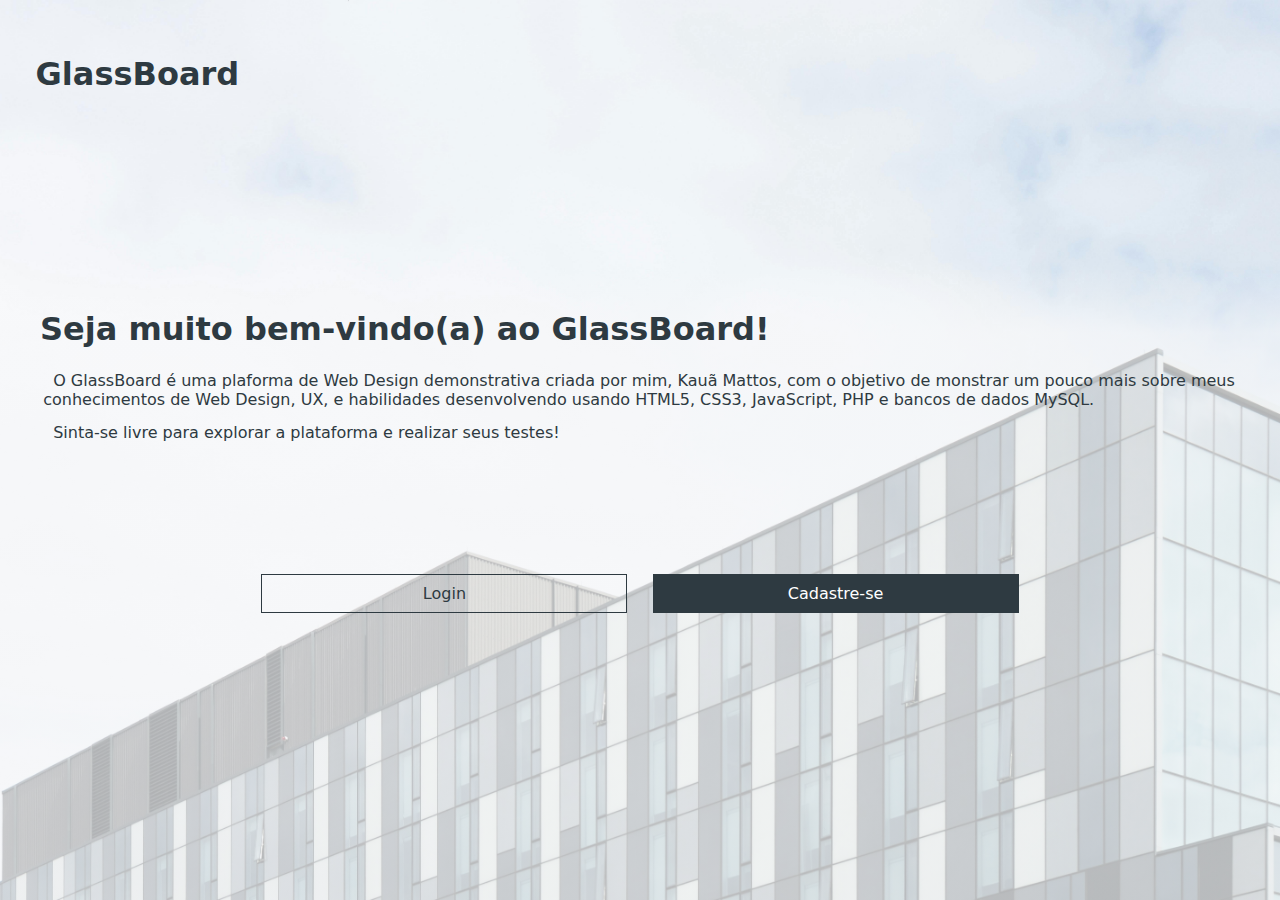
==== commit c46398bf: "css login" ====
--- a/Codigos/index.html
+++ b/Codigos/index.html
@@ -1,3 +1,4 @@
+<!--TODO - vc pode trocar .html por .php -->
 <!DOCTYPE html>
 <html lang="pt-BR">
 <head>
@@ -16,13 +17,13 @@
                 <h1 id="logo">GlassBoard</h1>
             </div>
             <div id="formulario-menu">
-                <h1 id="mensagemini">Seja muito bem-vindo(a) ao GlassBoard!</h1>
-                <p id="lpmsg">
+                <h1 class="mensagemini">Seja muito bem-vindo(a) ao GlassBoard!</h1>
+                <p class="lpmsg">
                     O GlassBoard é uma plaforma de Web Design demonstrativa criada por mim, Kauã Mattos,
                     com o objetivo de monstrar um pouco mais sobre meus conhecimentos de Web Design, UX, e habilidades 
                     desenvolvendo usando HTML5, CSS3, JavaScript, PHP e bancos de dados MySQL. 
                 </p>
-                <p id="sintase">Sinta-se livre para explorar a plataforma e realizar seus testes!</p>
+                <p class="lpmsg">Sinta-se livre para explorar a plataforma e realizar seus testes!</p>
                 <div class="botao-container" id="lp1">
                     <a href="login.php" class="lpb1" id="lpblogin">Login</a>
                     <a href="cadastro.php" class="lpb2" id="lpbcadastro">Cadastre-se</a>
--- a/Codigos/estilos/indexhtml/style.css
+++ b/Codigos/estilos/indexhtml/style.css
@@ -93,7 +93,7 @@
     position: absolute;
     width: 80%;
     left: 50%;
-    top: 50%;
+    top: 60%;
     transform: translate(-50%, -50%);
     margin: auto;
 }
--- a/Codigos/estilos/indexhtml/mqstyle.css
+++ b/Codigos/estilos/indexhtml/mqstyle.css
@@ -11,9 +11,9 @@
     --cinzalogo: rgba(248, 248, 248, 0.582);
 }
 
-@media screen and (min-width: 1200px) and (min-height: 650px) {
-    
-
+@media screen and (min-width: 1300px) and (min-height: 600px) {
+    
+    
     section#principal {
         position: absolute;
         top: 50%;
@@ -26,6 +26,8 @@
         transition: width 0.2s, height 0.2s;
         transition-timing-function: ease;
     }
+
+    
     
 
     section#principal > div#imagem {
@@ -39,12 +41,16 @@
         background-position: right bottom;
     }
 
+    .mensagemini {
+        font-size: 1.3em;
+    }
+
     h1#logo {
         position: absolute;
         text-align: center;
         left: 49%;
         top: 0%;
-        font-size: 2em;
+        font-size: 1.2em;
         color: var(--cinzaescuro1);
     }
 
@@ -58,10 +64,10 @@
         padding: 30px;
     }
 
-    div > h1 {
+    section > div > h1 {
         color: var(--cinzaescuro1);
         padding: 10px;
-        font-size: 1.5em;
+        font-size: 0.5em;
     }
 
     div > p {
@@ -77,7 +83,7 @@
         position: absolute;
         width: 80%;
         left: 50%;
-        top: 50%;
+        top: 65%;
         transform: translate(-50%, -50%);
         margin: auto;
     }
@@ -103,6 +109,10 @@
 
     #lp1 {
         margin-top: 10%;
+    }
+
+    .lpmsg {
+        font-size: 0.8em;
     }
 
     .lpb1 {
@@ -158,6 +168,7 @@
     #lpbesqueci {
         display: none;
     }
+
 
 }
 
@@ -229,7 +240,7 @@
         position: absolute;
         width: 80%;
         left: 50%;
-        top: 50%;
+        top: 55%;
         transform: translate(-50%, -50%);
         margin: auto;
     }
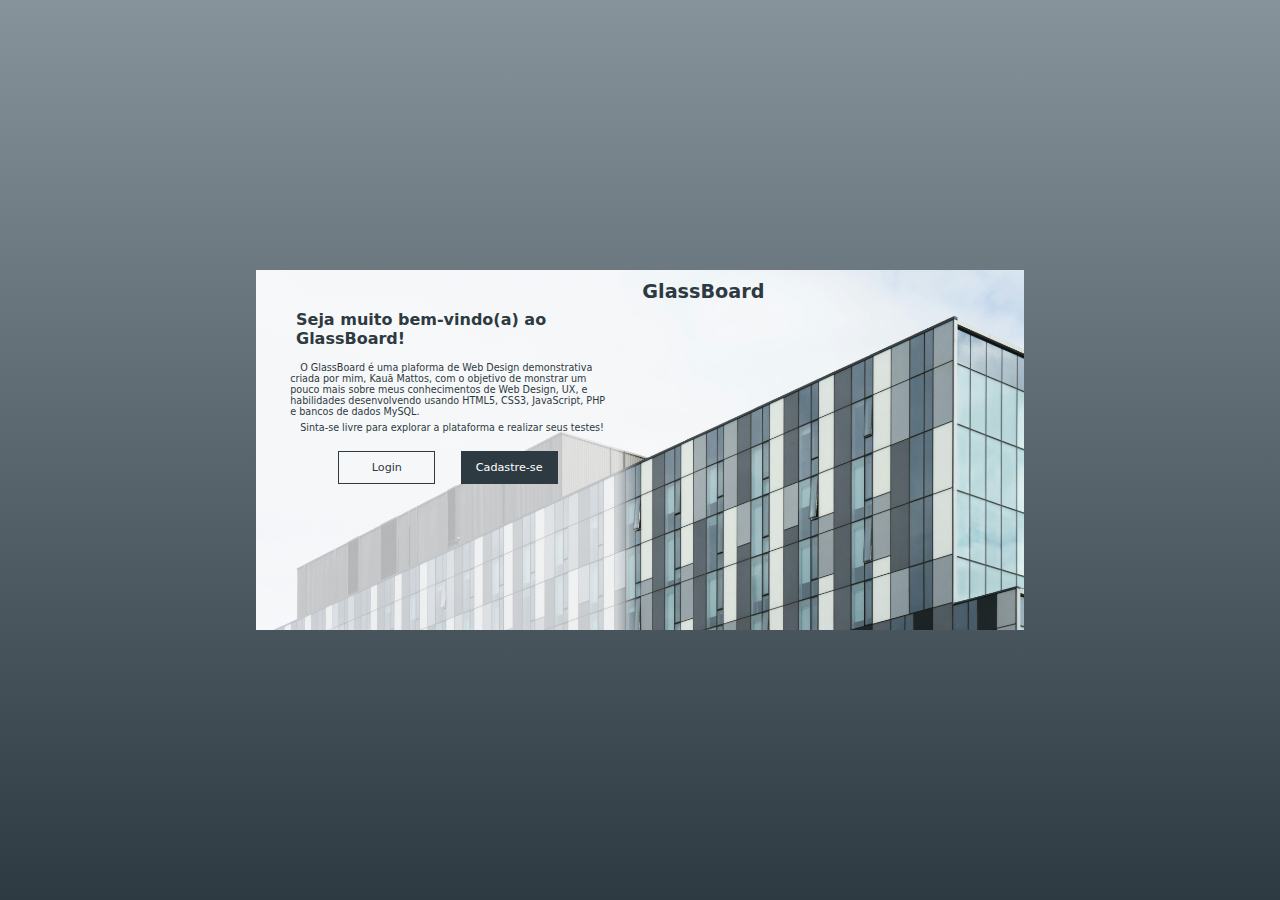
==== commit 68d11068: "mt coisa" ====
--- a/Codigos/index.html
+++ b/Codigos/index.html
@@ -24,7 +24,7 @@
                     desenvolvendo usando HTML5, CSS3, JavaScript, PHP e bancos de dados MySQL. 
                 </p>
                 <p class="lpmsg">Sinta-se livre para explorar a plataforma e realizar seus testes!</p>
-                <div class="botao-container" id="lp1">
+                <div class="botao-container">
                     <a href="login.php" class="lpb1" id="lpblogin">Login</a>
                     <a href="cadastro.php" class="lpb2" id="lpbcadastro">Cadastre-se</a>
                 </div>
--- a/Codigos/estilos/indexhtml/mqstyle.css
+++ b/Codigos/estilos/indexhtml/mqstyle.css
@@ -11,51 +11,28 @@
     --cinzalogo: rgba(248, 248, 248, 0.582);
 }
 
-@media screen and (min-width: 1300px) and (min-height: 600px) {
+@media screen and (min-width: 1200px) and (min-height: 600px) {
     
     
     section#principal {
         position: absolute;
         top: 50%;
         left: 50%;
-        background-color: var(--cinzatransparente1);
         width: 60vw;
-        height: 55vh;
-        overflow: hidden;
-        transform: translate(-50%, -50%);
-        transition: width 0.2s, height 0.2s;
-        transition-timing-function: ease;
-    }
-
-    
-    
-
-    section#principal > div#imagem {
-        position: absolute;
-        top: 0;
-        left: 0;
-        width: 100%;
-        height: 100%;
-        background: url(imagens/pexels-scott-webb-532568.jpg) no-repeat;
-        background-size: cover;
-        background-position: right bottom;
+        height: 40vh;
     }
 
     .mensagemini {
-        font-size: 1.3em;
+        font-size: 1em;
     }
-
+    
     h1#logo {
-        position: absolute;
-        text-align: center;
         left: 49%;
         top: 0%;
         font-size: 1.2em;
-        color: var(--cinzaescuro1);
     }
 
     section#principal > div#formulario-menu {
-        position: absolute;
         top: 0%;
         width: 50%;
         height: 100%;
@@ -64,155 +41,83 @@
         padding: 30px;
     }
 
-    section > div > h1 {
-        color: var(--cinzaescuro1);
-        padding: 10px;
-        font-size: 0.5em;
-    }
-
-    div > p {
-        color: var(--cinzaescuro1);
-        padding: 1px;
-        text-indent: 10px;
-        margin: 1%;
-    }
-
-
-
     form.lpformulario {
-        position: absolute;
-        width: 80%;
         left: 50%;
-        top: 65%;
+        top: 50%;
         transform: translate(-50%, -50%);
         margin: auto;
     }
 
     div.campo > input {
-        margin-top: 10px;
-        font-size: 1em;
-        width: calc(100% - 50px);
-        height: 100%;
-        position: relative;
-        top: -8px;
-        right: -14px;
-        padding: 4px;
+        margin-top: 5%;
+        font-size: 0.7em;
     }
 
-    div.botao-container {
+    .botao-container {
         text-align: center;
+        margin-top: 5%;
     }
 
     #lpbentrar, #lpbcad {
         width: 30%;
     }
 
-    #lp1 {
-        margin-top: 10%;
+    .lpmsg {
+        font-size: 0.6em;
     }
 
-    .lpmsg {
-        font-size: 0.8em;
+    .lpmsg-erro {
+        margin: 0.2vh;
+        font-size: 0.7em;
     }
 
     .lpb1 {
-        text-align: center;
-        display: inline-block;
         margin-left: 2vw;
         margin-right: 2vw;
         margin: auto;
         margin-left: 10px;
         margin-right: 10px;
-        margin-top: 1vh;
         width: 30%;
-        padding: 1vh;
-        text-decoration: none;
-        background-color: var(--transparente1); 
-        color: var(--cinzaescuro1); 
-        border: 1px solid var(--cinzaescuro1);
-        font-weight: 450;
         cursor: pointer;
-        font-size: 1.0em;
-    }
-
-    .lpb1:hover {
-        color: var(--branco);
-        background-color: var(--cinzaescuro1);
+        font-size: 0.7em;
     }
 
     .lpb2 {
-        text-align: center;
-        display: inline-block;
         margin-left: 2vw;
         margin-right: 2vw;
         margin: auto;
         margin-left: 10px;
         margin-right: 10px;
-        margin-top: 1vh;
         width: 30%;
-        padding: 1vh;
-        text-decoration: none;
-        background-color: var(--cinzaescuro1); 
-        color: var(--branco); 
-        border: 1px solid var(--cinzaescuro1);
-        font-weight: 450;
-        cursor: pointer;
-        font-size: 1.0em;
-    }
-
-    .lpb2:hover {
-        color: var(--cinzaescuro1);
-        background-color: var(--transparente1);
+        font-size: 0.7em;
     }
     
-    #lpbesqueci {
-        display: none;
-    }
 
 
 }
 
 @media screen and (min-width: 1800px) and (min-height: 800px) {
-
-    main > div {
-        display: none;
-    }
-
+    
+    
     section#principal {
         position: absolute;
         top: 50%;
         left: 50%;
-        background-color: var(--cinzatransparente1);
         width: 60vw;
         height: 40vh;
-        overflow: hidden;
-        transform: translate(-50%, -50%);
-        transition: width 0.2s, height 0.2s;
-        transition-timing-function: ease;
     }
 
-    section#principal > div#imagem {
-        position: absolute;
-        top: 0;
-        left: 0;
-        width: 100%;
-        height: 100%;
-        background: url(imagens/pexels-scott-webb-532568.jpg) no-repeat;
-        background-size: cover;
-        background-position: right bottom;
+    .mensagemini {
+        font-size: 1.2em;
     }
-
+    
     h1#logo {
-        position: absolute;
-        text-align: center;
         left: 49%;
         top: 0%;
-        font-size: 2em;
-        color: var(--cinzaescuro1);
+        font-size: 1.2em;
     }
 
     section#principal > div#formulario-menu {
-        position: absolute;
         top: 0%;
         width: 50%;
         height: 100%;
@@ -221,105 +126,57 @@
         padding: 30px;
     }
 
-    div > h1 {
-        color: var(--cinzaescuro1);
-        padding: 10px;
-        font-size: 1.5em;
-    }
-
-    div > p {
-        color: var(--cinzaescuro1);
-        padding: 1px;
-        text-indent: 10px;
-        margin: 1%;
-    }
-
-
-
     form.lpformulario {
-        position: absolute;
-        width: 80%;
         left: 50%;
-        top: 55%;
+        top: 50%;
         transform: translate(-50%, -50%);
         margin: auto;
     }
 
     div.campo > input {
-        margin-top: 10px;
+        margin-top: 5%;
         font-size: 1em;
-        width: calc(100% - 50px);
-        height: 100%;
-        position: relative;
-        top: -8px;
-        right: -14px;
-        padding: 4px;
     }
 
-    div.botao-container {
+    .botao-container {
         text-align: center;
+        margin-top: 5%;
     }
 
     #lpbentrar, #lpbcad {
         width: 30%;
     }
 
-    #lp1 {
-        margin-top: 10%;
+    .lpmsg {
+        font-size: 1em;
+    }
+
+    .lpmsg-erro {
+        margin: 0.2vh;
+        font-size: 1em;
     }
 
     .lpb1 {
-        text-align: center;
-        display: inline-block;
         margin-left: 2vw;
         margin-right: 2vw;
         margin: auto;
         margin-left: 10px;
         margin-right: 10px;
-        margin-top: 1vh;
         width: 30%;
-        padding: 1vh;
-        text-decoration: none;
-        background-color: var(--transparente1); 
-        color: var(--cinzaescuro1); 
-        border: 1px solid var(--cinzaescuro1);
-        font-weight: 450;
         cursor: pointer;
-        font-size: 1.0em;
-    }
-
-    .lpb1:hover {
-        color: var(--branco);
-        background-color: var(--cinzaescuro1);
+        font-size: 1em;
     }
 
     .lpb2 {
-        text-align: center;
-        display: inline-block;
         margin-left: 2vw;
         margin-right: 2vw;
         margin: auto;
         margin-left: 10px;
         margin-right: 10px;
-        margin-top: 1vh;
         width: 30%;
-        padding: 1vh;
-        text-decoration: none;
-        background-color: var(--cinzaescuro1); 
-        color: var(--branco); 
-        border: 1px solid var(--cinzaescuro1);
-        font-weight: 450;
-        cursor: pointer;
-        font-size: 1.0em;
+        font-size: 1em;
     }
 
-    .lpb2:hover {
-        color: var(--cinzaescuro1);
-        background-color: var(--transparente1);
-    }
 
-    #lpbesqueci {
-        display: none;
-    }
+}
 
-}